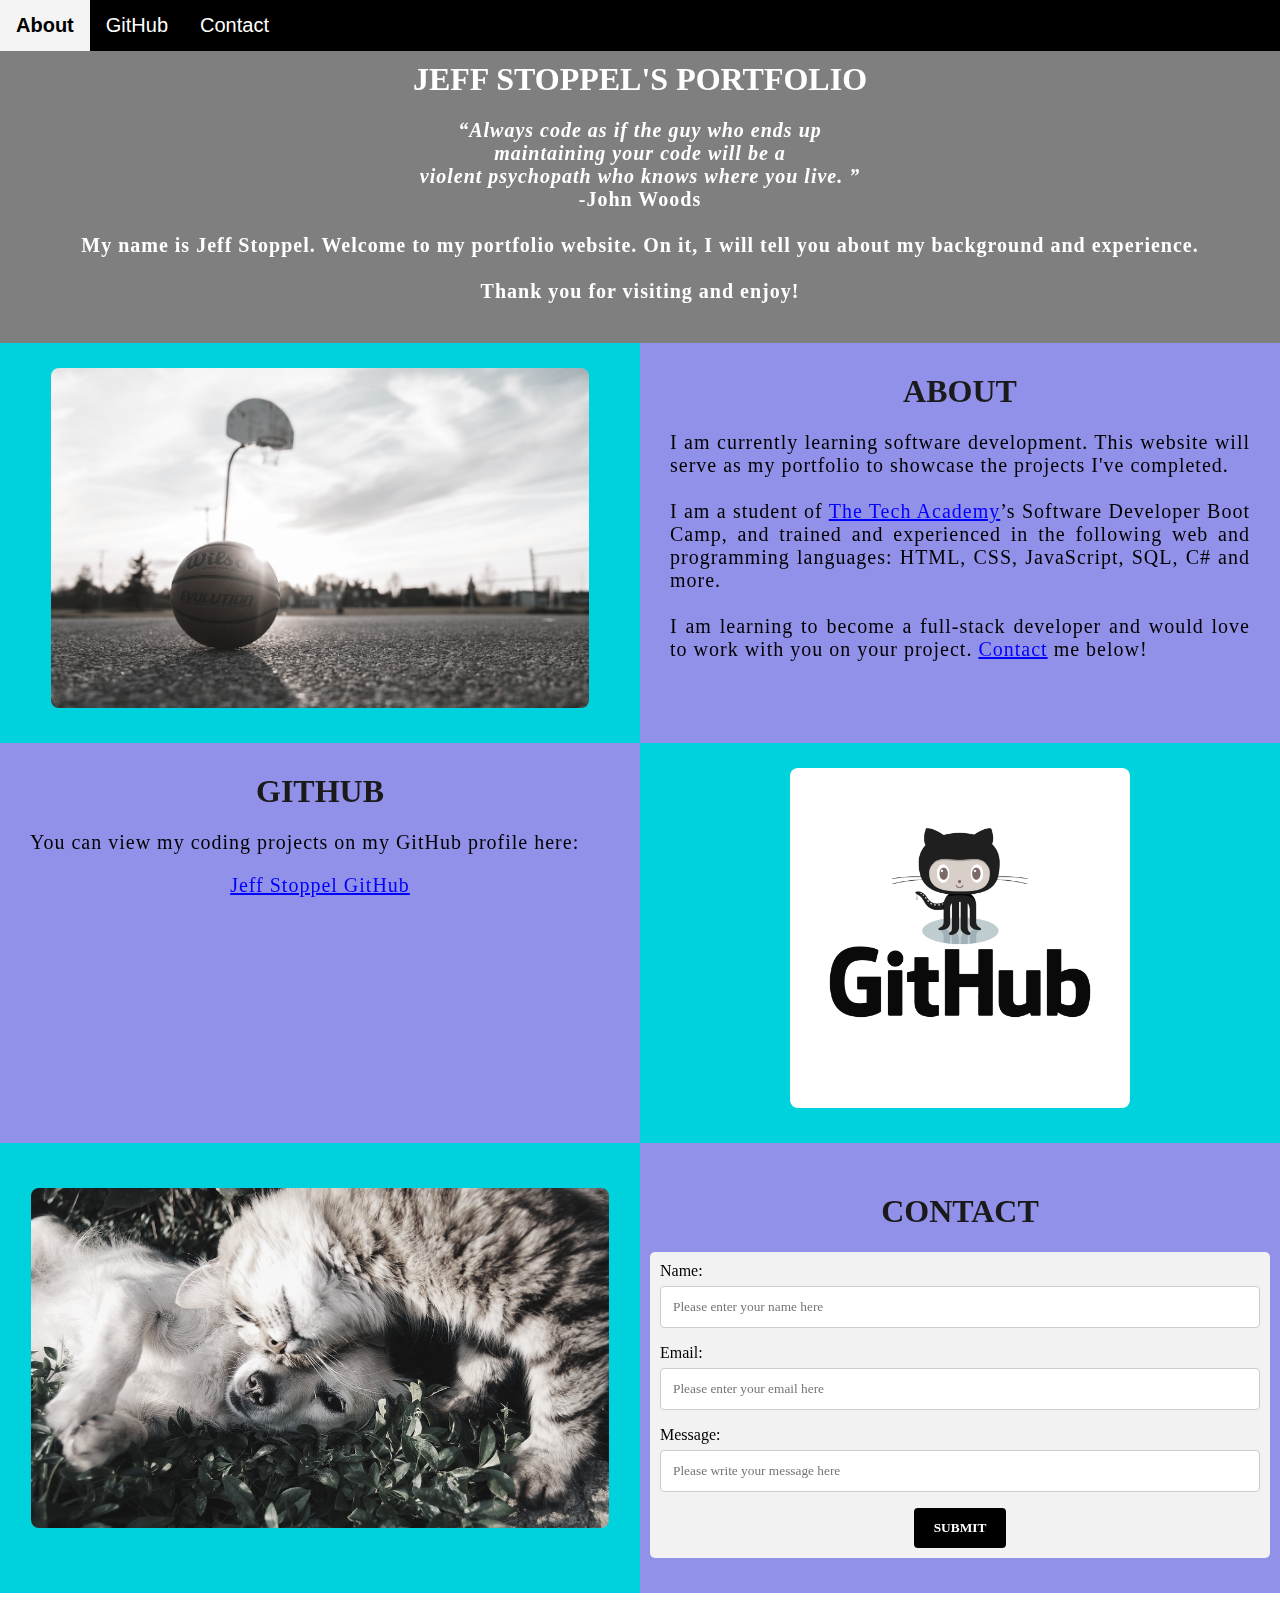
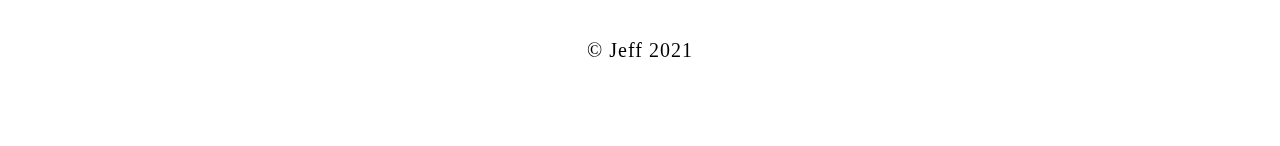
==== index.html @ 81a7c1c8 "Rename Index.html to index.html" ====
<!DOCTYPE html>
<html lang="en">

    <!-- HEAD -->
    <head>
        <meta charset="UTF-8" name="viewport" content="width=device-width" />
        <title>Jeff Stoppel</title>
        <link rel="stylesheet" type="text/css" href="./CSS/website_styles.css">
    </head>

    <!-- BODY -->
    <body>
        <body class="Background">

            <!-- NAVBAR -->
            <div class="Navbar"
                <a class="active" href="#Home">Home</a>
                <a href="#About">About</a>
                <a href="#GitHub">GitHub</a>
                <a href="#Contact">Contact</a>
            </div>

            <!-- Breaks to add space between navbar and first heading -->
            <br>
            <br>

            <!-- BACKGROUND VIDEO -->
            <div class="Home">
                <video autoplay muted loop id="Video">
                    <source src="./Videos/Computer_1.mp4" type="video/mp4">
                    <!-- VIDEO ERROR MESSAGE -->
                    Something went wrong.
                </video>    
            </div>

            <!-- VIDEO TEXT -->
            <div class="Video_Text">
                <h1 class="white-text">Jeff Stoppel's Portfolio</h1>
                <strong>
                    <p class="center">
                        <q>Always code as if the guy who ends up
                            <br>maintaining your code will be a
                            <br>violent psychopath who knows where you live.
                        </q>
                        <br> -John Woods
                        <br>
                        <br> My name is Jeff Stoppel. Welcome to my portfolio website. On it, I will tell you about my background and experience.
                        <br>
                        <br> Thank you for visiting and enjoy!
                    </p>
                </strong>
            </div>


            <!-- ABOUT SECTION -->
            <div class="Row" id="About">
                <!-- LEFT COLUMN -->
                <div class="column">
                    <img src="./Images/Basketball.jpg" alt="Basketball court">
                </div>
                <!-- RIGHT COLUMN -->
                <div class="column_1">
                    <h1>About</h1>
                    <p>
                        I am currently learning software development. This website will serve as my portfolio to showcase the projects I've completed.
                    <br>
                    <br>I am a student of <a href="https://www.learncodinganywhere.com" target="_blank">The Tech Academy</a>’s Software Developer Boot Camp, and trained and experienced in the following web and programming languages: HTML, CSS, JavaScript, SQL, C# and more. 
                    <br>
                    <br>I am learning to become a full-stack developer and would love to work with you on your project. <a href="#Contact">Contact</a> me below!
                    </p>
                </div>    
            </div>

            <!-- GitHub SECTION-->
            <div class="Row" id="GitHub">
                <!-- LEFT COLUMN -->
                <div class="column_1">
                    <h1>GitHub</h1>
                    <p>
                        You can view my coding projects on my GitHub profile here:
                        <br>
                        <p class="center"><a href="https://github.com/jeffstop" target="blank">Jeff Stoppel GitHub</a></p>
                    </p>
                </div>
                <!-- RIGHT COLUMN -->
                <div class="column">
                    <a href="https://github.com/jeffstop" target="blank"><img src="./Images/GitHub.png" alt="GitHub Logo"></a>
                </div>
            </div>

            <!-- CONTACT SECTION -->
            <div class="Row" id="Contact">
                <!-- CONTACT IMAGE, LEFT COLUMN -->
                <div class="column column_tall">
                    <img src="./Images/Dog_and_Cat.jpg" alt="Cat and Dog">
                </div>
                <!-- CONTACT FORM, RIGHT COLUMN -->
                <div class="column_1 column_tall"> 
                    <h1>Contact</h1>
                    <!-- This specifies where and how to send the form data; leaving blank for now -->
                    <form action="" method="POST"> <!-- Here utilizing a 3rd part service to submit the contact form data, insert your formspree endpoint in the action attribute -->
                        <label>Name:</label>
                            <input type="text" placeholder="Please enter your name here">
                        <label>Email:</label>
                            <input type="text" id="Email" name="Email" placeholder="Please enter your email here">
                        <label>Message:</label>
                            <input type="text" id="Message" name="Message" placeholder="Please write your message here">
                            <input type="submit" value="SUBMIT">        
                    </form>
                </div>       
            </div>

            <!-- FOOTER SECTION -->
            <footer>
                <p>
                    <p class="center">&copy; Jeff 2021</p>
                    <br>
                </p>
            </footer>
    </body>
</html>
---- CSS/website_styles.css ----
/*------- GENERAL STYLING -------*/
/* Body */
body {
    margin: 0%; /*Will make site display all the way to the edge of the browser screen */
}

/* Heading 1 elements */
h1 {
    text-transform: uppercase;
    font-family: "Trebuchet MS", Optima;
    text-align: center;
    margin-top: 5px;
    color: #1a1a1a;
}

/* Heading 1 element hover effect */
h1:hover {
    filter: grayscale(5%);
    transform: scale(1.1);
    transition: transform 1s;
}

/* Styling for portfolio title text */
.white-text {
    color: #fff;
}

/* Paragraph elements */
p {
    font-family: Perpetua, Rockwell Extra Bold;
    text-align: justify;
    letter-spacing: 1px;
    font-size: 20px;
    padding-left: 20px;
    padding-right: 20px;
}

/* Center class - applies to all elements with the "center" class */
.center {
    text-align: center;
}

/* Center class hover effect - Only effects quote, GitHub link, and footer */
.center:hover {
    transition: transform 2s;
    transform: scale(1.1);
}

/* Anchor elements */
a {
    color: blue;
}

/* Quotation elements */
q {
    font-style: italic;
}

/* Image elements */
img{
    filter: grayscale(75%);
    border-radius: 8px;
    max-width: 100%;
    height: 340px;
    display: block;
    margin-left: auto;
    margin-right: auto;
    top: 50%;
}

/* Image element hover effects */
img:hover {
    filter: grayscale(0%);
    transition: transform 1s;
    transform: scale(1.1);
}

/* Media Queries */
@media screen and (max-width: 576px) {
    img {
        height: 100px;
        margin-top: 150px;
    }
}

/* Footer Styling */
footer {
    padding: 2%;
    background-color: white;
}
/*------- END OF GENERAL STYLING -------*/

/*------- NAVBAR STYLING -------*/
.Navbar {
    overflow: hidden;
    background-color: black;
    position: fixed;
    top: 0;
    width: 100%;
    z-index: 1;
    -webkit-animation: moveNav 1.75s;
    animation: moveNav 1.75s;
}

/* moveNav animation effect for moving the navbar in from the left of the screen */
@keyframes moveNav {
    from {left: -100vw;}
    to {left: 0vw;}
}

/* Navbar links */
.Navbar a {
    float: left;
    display: block;
    color: white;
    padding: 14px 16px;
    text-decoration: none;
    font-family: Avant Garde, Helvetica;
    font-size: 20px;
    text-align: center;
    position: relative;
    -webkit-animation: moveNavText 2s;
    animation: moveNavText 2s;
}

/* moveNavText animation effect for moving navbar text from above the view to the navbar */
@keyframes moveNavText {
    from{top: -100vw;}
    to {top: 0vw;}
}

/* Screens 576px and smaller will display navbar links equally distributed */
@media screen and (max-width: 576px) {
    .Navbar a {
        width: 25%;
        font-size: 12px;
    }
}

/* Navbar hover effects */
.Navbar a:hover {
    background-color: #f4f4f4;
    color: black;
    font-weight: bold;
}

/*Navbar home button */
.Navbar a.active {
    background-color: darkgray;
}
/*------- END NAVBAR STYLING -------*/

/*------- VIDEO STYLING -------*/
#Video {
    position: fixed;
    right: 0;
    bottom: 0;
    min-width: 100%;
    z-index: -1;
}

/* Video Media Queries */
@media screen and (max-width: 576px) {
    #Video {
        display: none;
    }
}

/* Texts over the video */
.Video_Text {
    background: rgba(0, 0, 0, 0.5);
    color: rgb(255, 255, 255);
    width: 100%;
    padding: 20px;
    position: relative;
    -webkit-animation: moveVideoText 2.5s;
    animation: moveVideoText 2.5s;
}

/* Animation effect causes the video overlay text to move up from the bottom of the page upon page load */
@keyframes moveVideoText {
    from {top: -100vw;}
    to {top: 0vw;}
}
/*------- END VIDEO STYLING -------*/

/*------- TABLE STYLING -------*/
* {     /* This asterisk is a universal selector that applies this effect to all elements on the page */
    box-sizing: border-box;
}

.column {
    float: left;
    width: 50%;
    padding: 10px;
    padding-top: 1.9%;
    height: 400px;
    background-color: #00d2dd;
    overflow: hidden;
}

.column_1 {
    float: left;
    width: 50%;
    padding: 10px;
    padding-top: 1.9%;
    height: 400px;
    background-color: #8684e7e5;
    overflow: hidden;
}

/* Media Queries */
@media screen and (max-width: 576px) {
    .comlumn {
        overflow: auto;
    }
}

@media screen and (max-width: 576px) {
    .comlumn_1 {
        overflow: auto;
    }
}

/* This class is applied to columns in the last row to give room for the contact form, without changing the columns higher up */
.column_tall {
    padding-top: 3.5%;
    height: 450px;
} 

/* This inserts something after the content of the selected elements (ROW) */
.Row:after {
    content: ""; /* Left blank to allow footer to be displayed */
    display: table;
    clear: both;
}
/*------- END TABLE STYLING -------*/

/*------- CONTACT FORM STYLING -------*/
input[type=text] {
    width: 100%;
    padding: 12px;
    border: 1px solid #ccc;
    border-radius: 4px;
    box-sizing: border-box;
    margin-top: 6px;
    margin-bottom: 16px;
    resize: vertical;
    font-family: Perpetua, Rockwell Extra Bold;
}

/* Hover effects for input boxes */
input[type=text]:hover {
    box-shadow: 0 0 5px #00004d inset;
}

/* Submit button */
input[type=submit] {
    background-color: black;
    color: white;
    font-weight: bold;
    padding: 12px 20px;
    border: none;
    border-radius: 4px;
    cursor: pointer;
    display: block;
    margin-left: auto;
    margin-right: auto;
    font-family: Perpetua, Rockwell Extra Bold;
}

/* Hover effect for submit button */
input[type=submit]:hover {
    background-color: white;
    color: black;
    transform: scale(1.5);
    transition: transform 0.75s;
}

/* Form element */
form {
    border-radius: 5px;
    background-color: #f2f2f2;
    padding: 10px;
    font-family: "Trebuchet MS", Optima;
}
/*------- END CONTACT FORM STYLING -------*/
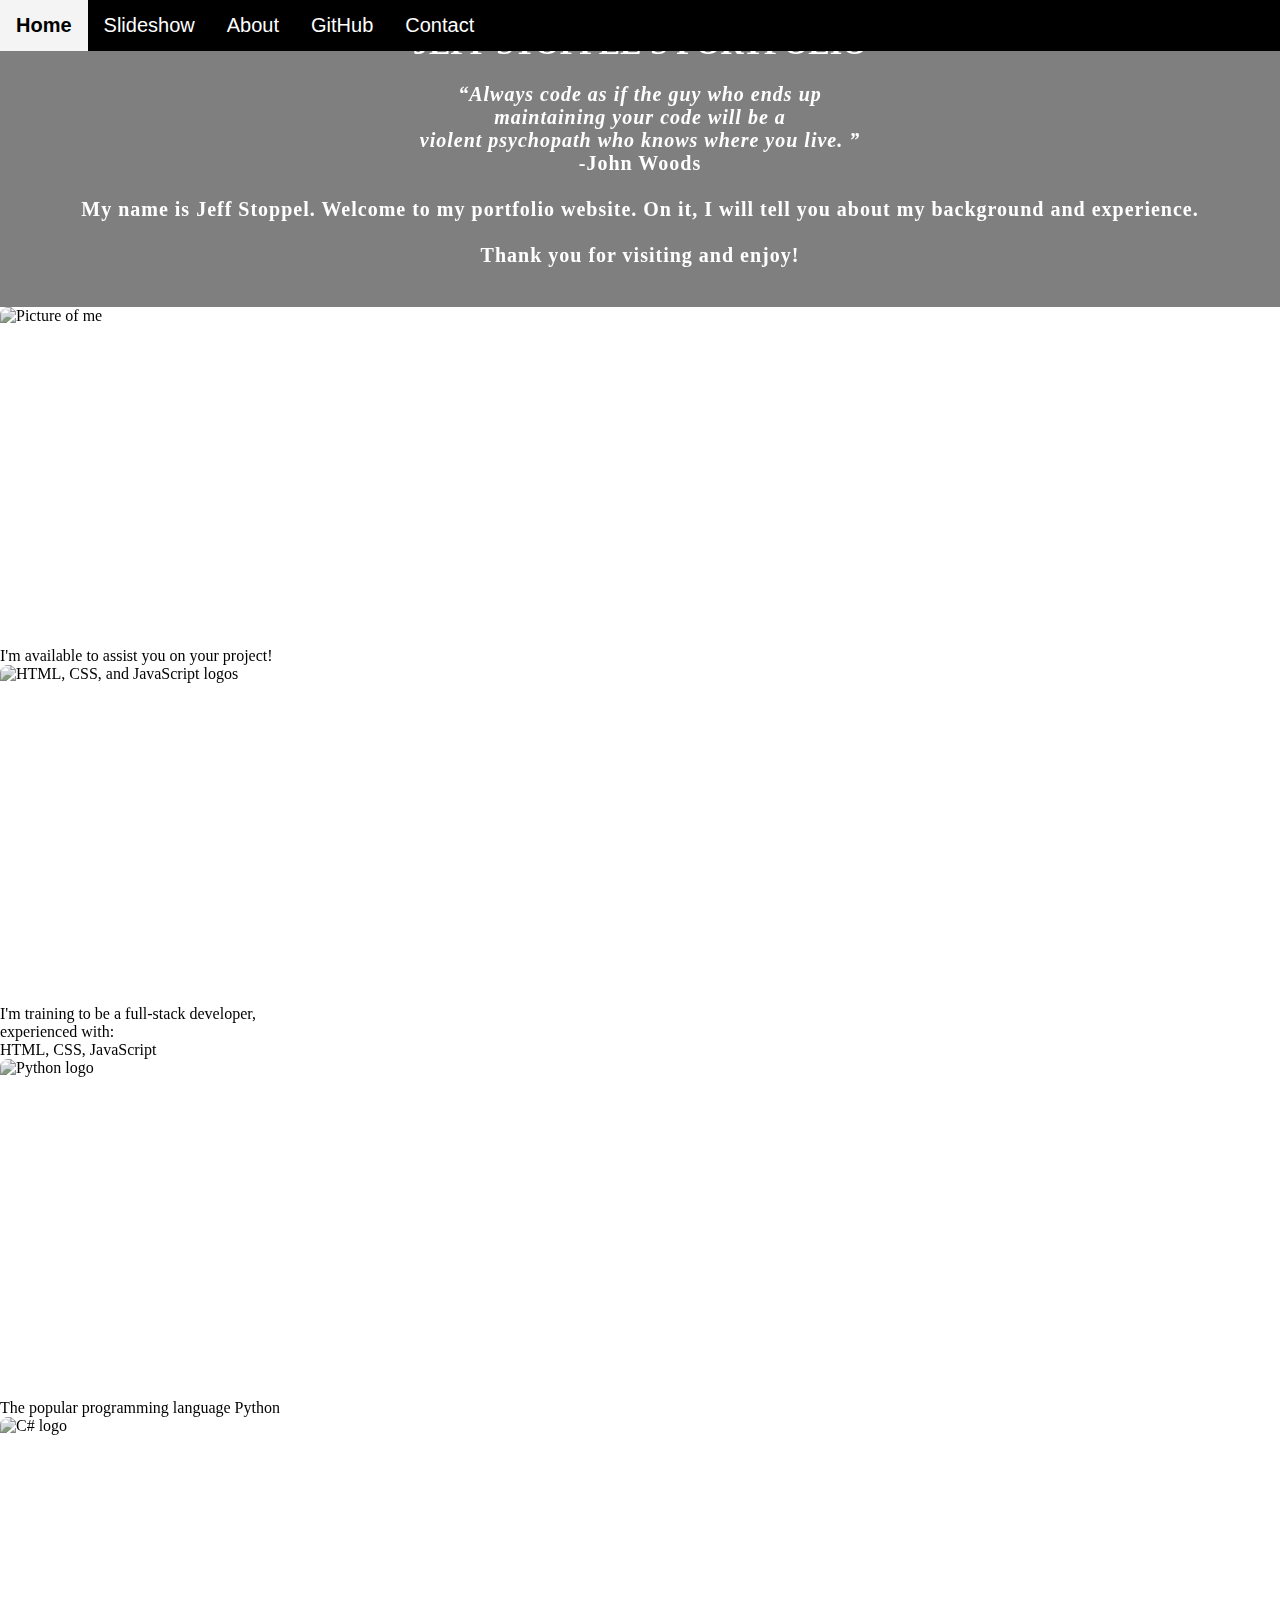
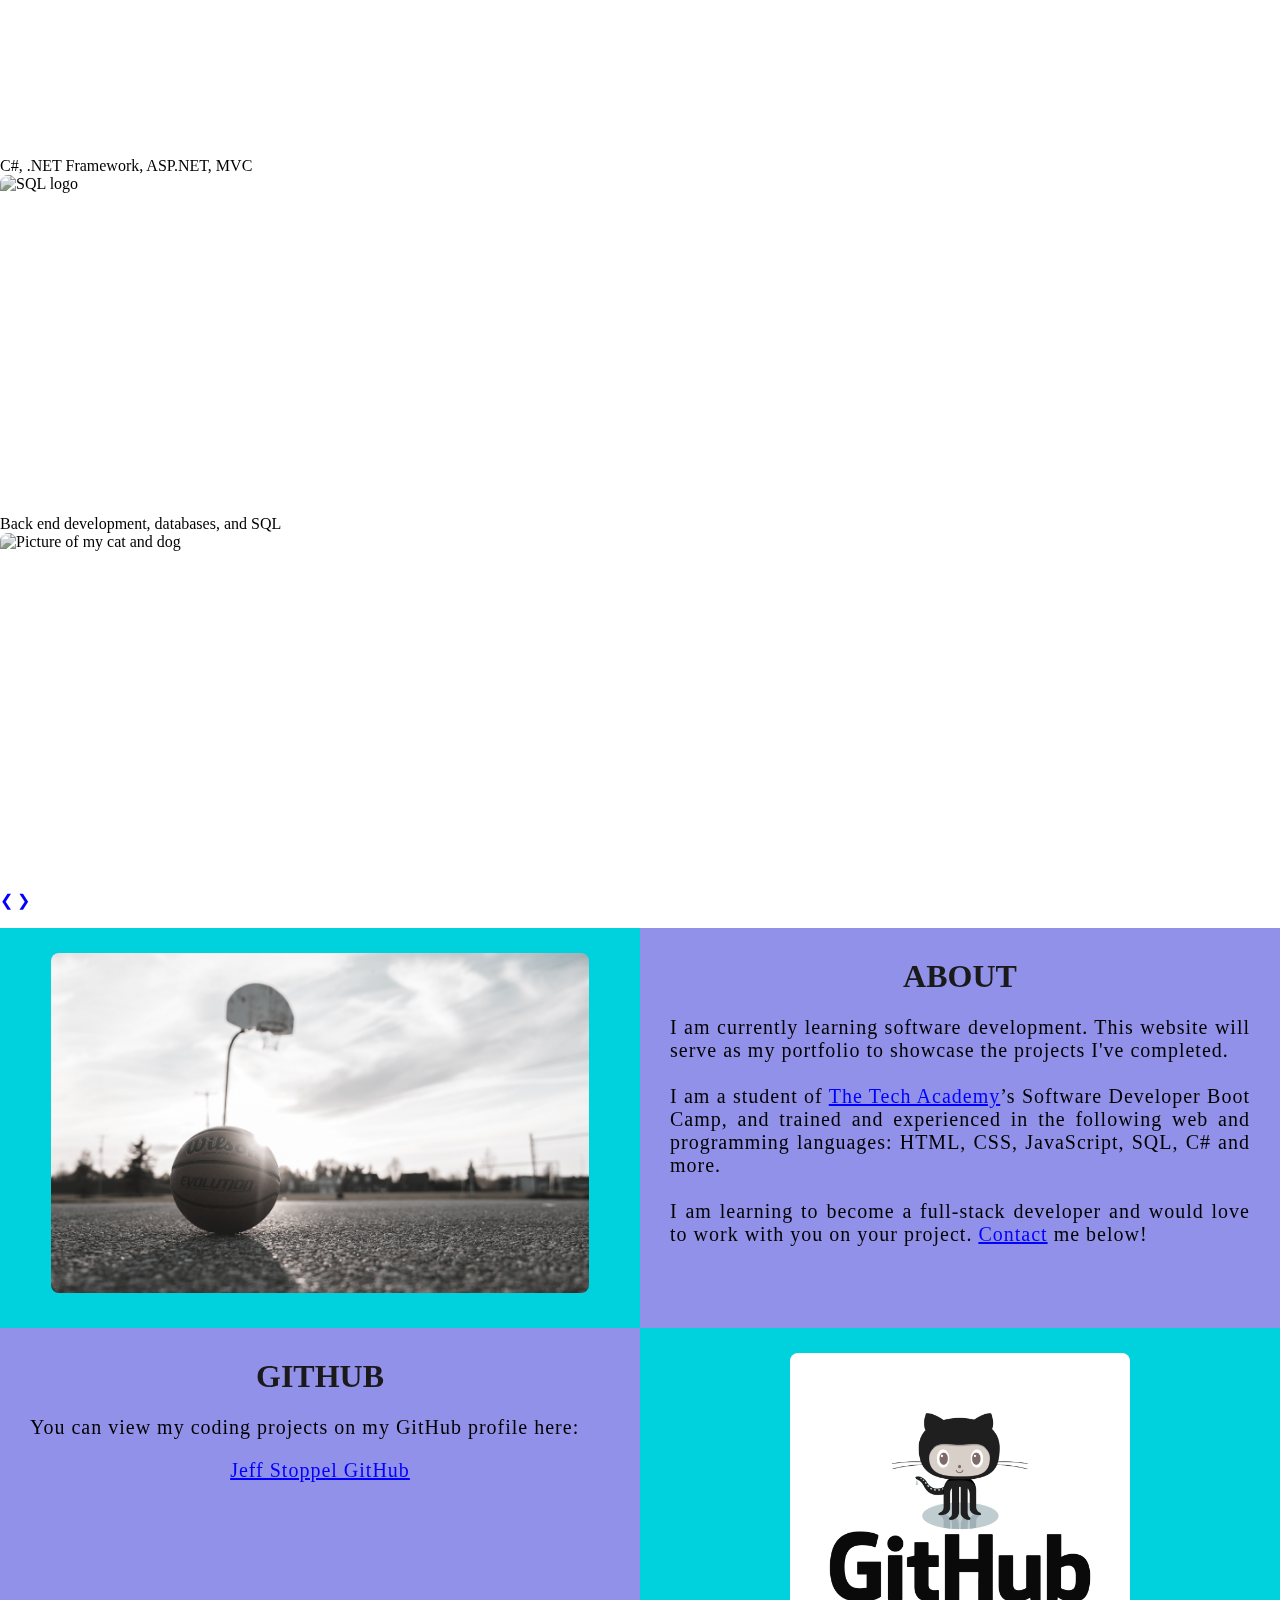
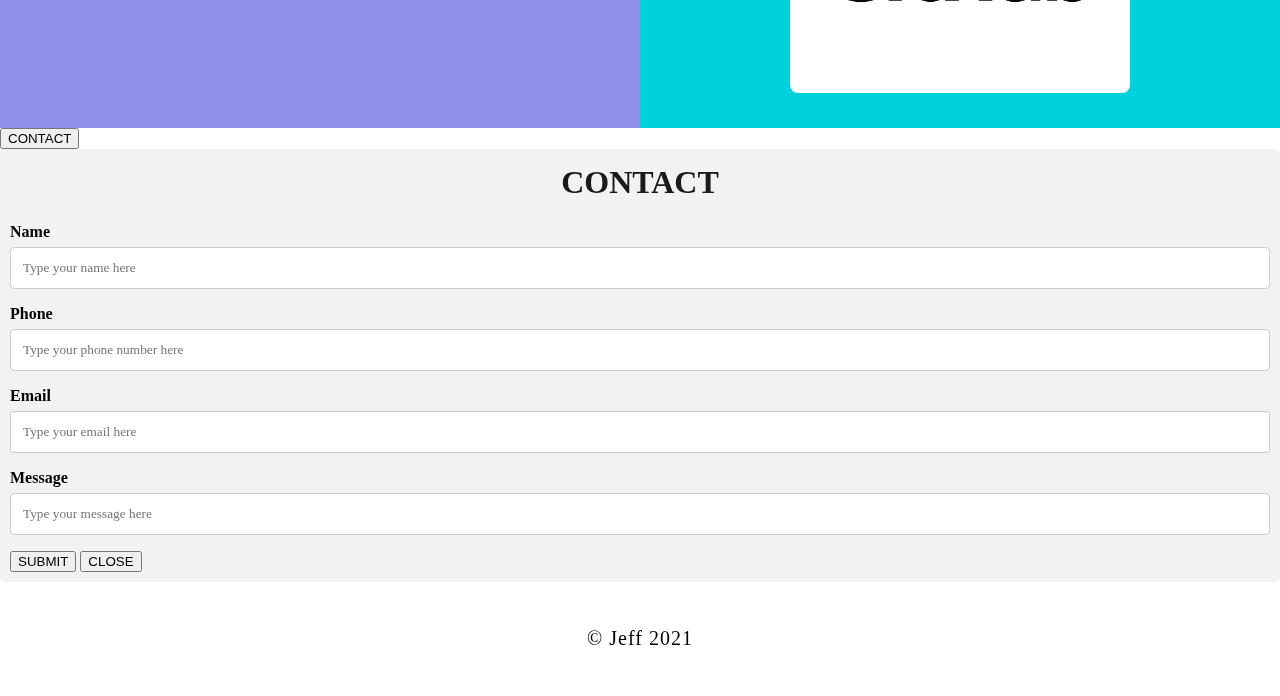
==== commit 67078c64: "Update index.html" ====
--- a/index.html
+++ b/index.html
@@ -6,31 +6,28 @@
         <meta charset="UTF-8" name="viewport" content="width=device-width" />
         <title>Jeff Stoppel</title>
         <link rel="stylesheet" type="text/css" href="./CSS/website_styles.css">
+        <script src="JS/main.js" defer></script>
     </head>
 
     <!-- BODY -->
-    <body>
-        <body class="Background">
+    <body class="Background">
 
             <!-- NAVBAR -->
-            <div class="Navbar"
-                <a class="active" href="#Home">Home</a>
+            <div class="Navbar">
+                <a href="#Home">Home</a>
+                <a href="#Slideshow">Slideshow</a>
                 <a href="#About">About</a>
                 <a href="#GitHub">GitHub</a>
-                <a href="#Contact">Contact</a>
+                <a onclick="openForm()" ondblclick="closeForm()">Contact</a>
             </div>
 
-            <!-- Breaks to add space between navbar and first heading -->
-            <br>
-            <br>
-
             <!-- BACKGROUND VIDEO -->
-            <div class="Home">
+            <div id="Home">
                 <video autoplay muted loop id="Video">
-                    <source src="./Videos/Computer_1.mp4" type="video/mp4">
+                    <source src="Videos/Computer_1.mp4" type="video/mp4">
                     <!-- VIDEO ERROR MESSAGE -->
-                    Something went wrong.
-                </video>    
+                    Your browser does not support HTML5 video
+                </video>
             </div>
 
             <!-- VIDEO TEXT -->
@@ -49,6 +46,58 @@
                         <br> Thank you for visiting and enjoy!
                     </p>
                 </strong>
+            </div>
+
+            <!-- SLIDESHOW SECTION -->
+            <div id="Slideshow">
+                <div id="Slideshow_Background">
+                    <div id="Slideshow_Container">
+                        <!-- Slide 1 of 6 -->
+                        <div class="mySlides fade">
+                            <img class="Slideshow_Images" src="Images/Ella_and_Me1.jpg" alt="Picture of me">
+                            <div class="text">I'm available to assist you on your project!</div>
+                        </div>
+                        <!-- Slide 2 of 6 -->
+                        <div class="mySlides fade">
+                            <img class="Slideshow_Images" src="Images/HTML_CSS_and_JavaScript.jpeg" alt="HTML, CSS, and JavaScript logos">
+                            <div class="text">I'm training to be a full-stack developer,<br> experienced with:<br>HTML, CSS, JavaScript</div>
+                        </div>
+                        <!-- Slide 3 of 6 -->
+                        <div class="mySlides fade">
+                            <img class="Slideshow_Images" src="Images/Python.png" alt="Python logo">
+                            <div class="text">The popular programming language Python</div>
+                        </div>
+                        <!-- Slide 4 of 6 -->
+                        <div class="mySlides fade">
+                            <img class="Slideshow_Images" src="Images/C_Sharp_and_Dot_NET.png" alt="C# logo">
+                            <div class="text">C#, .NET Framework, ASP.NET, MVC</div>
+                        </div>
+                        <!-- Slide 5 of 6 -->
+                        <div class="mySlides fade">
+                            <img class="Slideshow_Images" src="Images/SQL_and_Database.jpg" alt="SQL logo">
+                            <div class="text">Back end development, databases, and SQL</div>
+                        </div>
+                        <!-- Slide 6 of 6 -->
+                        <div class="mySlides fade">
+                            <img class="Slideshow_Images" src="Images/20210526_174647.jpg" alt="Picture of my cat and dog">
+                            <div class="text"><a class="white-text" onclick="openForm()" href="#Contact">Contact me now!</a></div>
+                        </div>
+                        <!-- NEXT & PREV BUTTONS -->
+                        <a class="Previous" onclick="plusSlides(-1)">&#10094;</a>
+                        <a class="Next" onclick="plusSlides(1)">&#10095;</a>
+                    </div>
+                    <br> <!-- ADDS A SPACE BETWEEN THE SLIDESHOW IMAGES AND THE DOTS -->
+
+                    <!-- SLIDESHOW DOTS (THESE ARE ANOTHER WAY FOR USERS TO NAVIGATE THROUGH THE SLIDESHOW) -->
+                    <div style="text-align: center;">
+                        <span class="dot" onclick="currentSlide(1)"></span>
+                        <span class="dot" onclick="currentSlide(2)"></span>
+                        <span class="dot" onclick="currentSlide(3)"></span>
+                        <span class="dot" onclick="currentSlide(4)"></span>
+                        <span class="dot" onclick="currentSlide(5)"></span>
+                        <span class="dot" onclick="currentSlide(6)"></span>
+                    </div>
+                </div>
             </div>
 
 
@@ -76,8 +125,7 @@
                 <!-- LEFT COLUMN -->
                 <div class="column_1">
                     <h1>GitHub</h1>
-                    <p>
-                        You can view my coding projects on my GitHub profile here:
+                    <p>You can view my coding projects on my GitHub profile here:
                         <br>
                         <p class="center"><a href="https://github.com/jeffstop" target="blank">Jeff Stoppel GitHub</a></p>
                     </p>
@@ -88,34 +136,30 @@
                 </div>
             </div>
 
-            <!-- CONTACT SECTION -->
-            <div class="Row" id="Contact">
-                <!-- CONTACT IMAGE, LEFT COLUMN -->
-                <div class="column column_tall">
-                    <img src="./Images/Dog_and_Cat.jpg" alt="Cat and Dog">
+            <!-- CONTACT FORM -->
+            <div id="Contact">
+                <button onclick="openForm()" class="Pop_Up_Button">CONTACT</button>
+                <div class="form-popup" id="myForm">
+                    <form action="https://formspree.io/info@learncodinganywhere.com" method="POST" class="form-container"> <!-- USING FREE ONLINE SERVICE TO SEND CONTACT FORM TO AN EMAIL ADDRESS. WILL NOT WORK UNLESS LIVE ON THE INTERNET -->
+                        <h1>Contact</h1>
+                        <label for="name"><b>Name</b></label>
+                            <input type="text" placeholder="Type your name here" name="name" required>
+                        <label for="phone"><b>Phone</b></label>
+                            <input type="text" placeholder="Type your phone number here" name="phone">
+                        <label for="email"><b>Email</b></label>
+                            <input type="text" placeholder="Type your email here" name="email" required>
+                        <label for="message"><b>Message</b></label>
+                            <input type="text" placeholder="Type your message here" name="message">
+
+                        <button type="submit" class="btn">SUBMIT</button>
+                        <button type="button" class="btn cancel" onclick="closeForm()">CLOSE</button>
+                    </form>
                 </div>
-                <!-- CONTACT FORM, RIGHT COLUMN -->
-                <div class="column_1 column_tall"> 
-                    <h1>Contact</h1>
-                    <!-- This specifies where and how to send the form data; leaving blank for now -->
-                    <form action="" method="POST"> <!-- Here utilizing a 3rd part service to submit the contact form data, insert your formspree endpoint in the action attribute -->
-                        <label>Name:</label>
-                            <input type="text" placeholder="Please enter your name here">
-                        <label>Email:</label>
-                            <input type="text" id="Email" name="Email" placeholder="Please enter your email here">
-                        <label>Message:</label>
-                            <input type="text" id="Message" name="Message" placeholder="Please write your message here">
-                            <input type="submit" value="SUBMIT">        
-                    </form>
-                </div>       
             </div>
 
             <!-- FOOTER SECTION -->
             <footer>
-                <p>
                     <p class="center">&copy; Jeff 2021</p>
-                    <br>
-                </p>
             </footer>
     </body>
-</html>
+</html>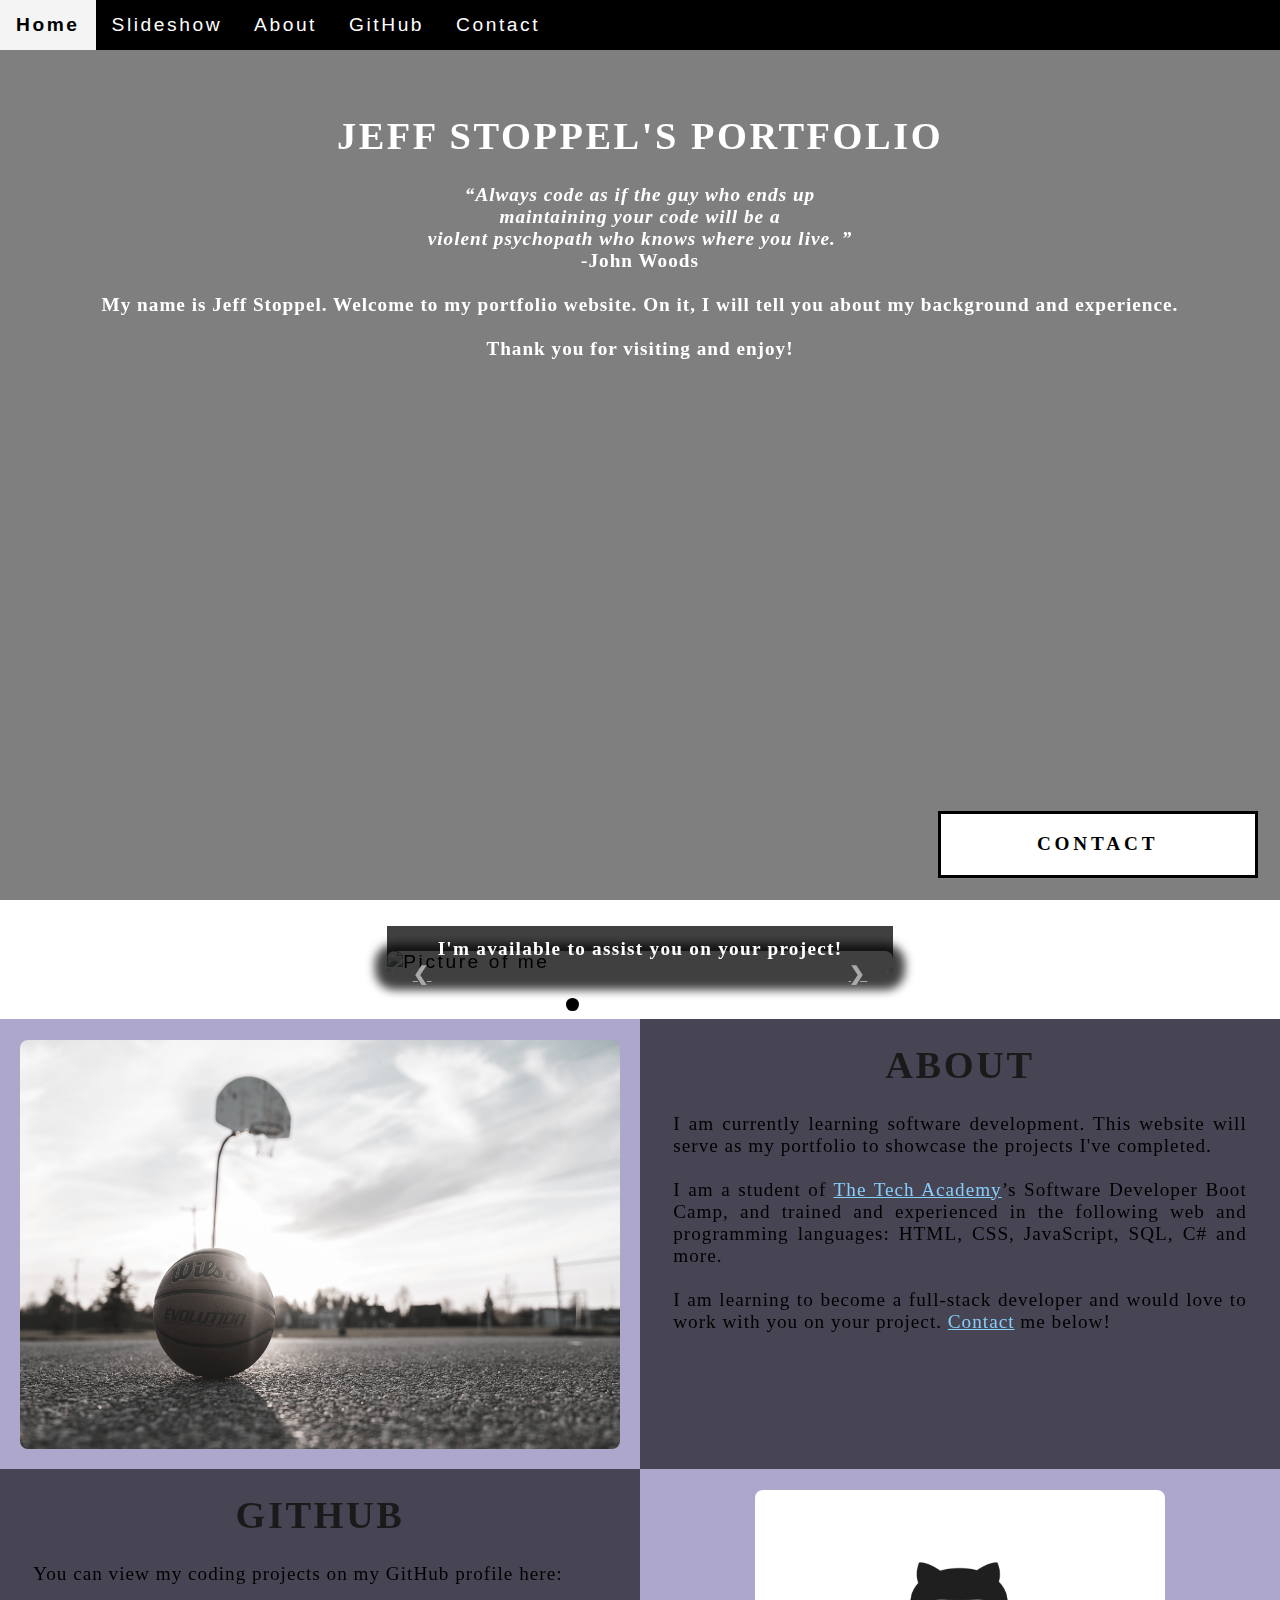
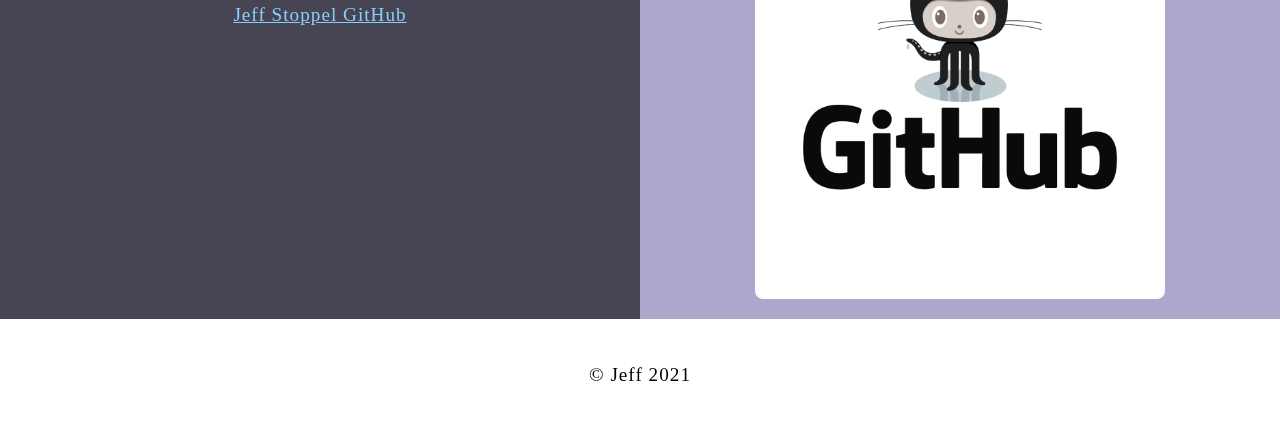
==== commit f609e26e: "Update index.html" ====
--- a/index.html
+++ b/index.html
@@ -54,7 +54,7 @@
                     <div id="Slideshow_Container">
                         <!-- Slide 1 of 6 -->
                         <div class="mySlides fade">
-                            <img class="Slideshow_Images" src="Images/Ella_and_Me1.jpg" alt="Picture of me">
+                            <img class="Slideshow_Images" src="Images/20211017_081829.jpg" alt="Picture of me">
                             <div class="text">I'm available to assist you on your project!</div>
                         </div>
                         <!-- Slide 2 of 6 -->
--- a/CSS/website_styles.css
+++ b/CSS/website_styles.css
@@ -1,81 +1,98 @@
 /*------- GENERAL STYLING -------*/
+/* HTML */
+html {
+    scroll-behavior: smooth;
+}
+
 /* Body */
 body {
     margin: 0%; /*Will make site display all the way to the edge of the browser screen */
+    opacity: 1;
+    transition: 3s opacity; /* 3 second fade in */
+    letter-spacing: .2vw;   /* vw is a relative measurement, 1vw is equal to 1% of the viewport width */
+    font-family: Avant Garde, Helvetica;
+    font-size: 1.5vw;
+    overflow-x: hidden; /* Prevents the horizontal scroll bar from appearing when the quote is hovered over */
+    user-select: none;  /* Prevents the text on the webpage from being highlighted by the user */
+}
+
+/* Contributes to the fade effect for the page when it loads */
+body.fade-out {
+    opacity: .1;    /* Sets opacity at the start of page load */
 }
 
 /* Heading 1 elements */
 h1 {
-    text-transform: uppercase;
-    font-family: "Trebuchet MS", Optima;
-    text-align: center;
-    margin-top: 5px;
+    text-transform: uppercase;  /* Capitalizing all h1 headings */
+    font-family: "Trebuchet MS", Optima;    /* Sets font family for all h1 headings */
+    text-align: center;     /* Centers all h1 elements */
+    margin-top: 0.5%;     /* Adds a small margin above h1 elements */
     color: #1a1a1a;
 }
 
 /* Heading 1 element hover effect */
 h1:hover {
-    filter: grayscale(5%);
-    transform: scale(1.1);
-    transition: transform 1s;
+    filter: grayscale(5%);  /* Adds a slight gray filter to h1 headings when hovered over */
+    transform: scale(1.1);  /* Increase size by 1.1 during hover */
+    transition: transform 1s;   /* Transformation time 1 second */
 }
 
 /* Styling for portfolio title text */
 .white-text {
-    color: #fff;
+    color: #fff;    /* Changes color of Portfolio Title text */
+    padding-top: 10vh;  /* Adds padding to the top of the Portfolio Title text */
 }
 
 /* Paragraph elements */
 p {
     font-family: Perpetua, Rockwell Extra Bold;
-    text-align: justify;
-    letter-spacing: 1px;
-    font-size: 20px;
-    padding-left: 20px;
-    padding-right: 20px;
+    text-align: justify;    /* Justifies text within paragraph element */
+    letter-spacing: 1px;    /* Expands text */
+    font-size: 1.5vw;    /* Font size equal to 1.5% of viewport width */
+    padding-left: 1vw;     /* Padding equal to 1% of viewport width */
+    padding-right: 1vw;    /* Padding equal to 1% of viewport width */
 }
 
 /* Center class - applies to all elements with the "center" class */
 .center {
-    text-align: center;
+    text-align: center; /* This center aligns the text */
 }
 
 /* Center class hover effect - Only effects quote, GitHub link, and footer */
 .center:hover {
-    transition: transform 2s;
-    transform: scale(1.1);
+    transition: transform 2s;   /* Makes transform effect take 2 seconds */
+    transform: scale(1.1);  /* Increases size by 1.1 when hovered over */
 }
 
 /* Anchor elements */
 a {
-    color: blue;
+    color: lightskyblue;    /* Makes all links blue */
+    cursor: pointer;    /* Changes mouse to pointer when hovered over or clicked */
+    text-decoration: underline; /* Makes all links underlined */
 }
 
 /* Quotation elements */
 q {
-    font-style: italic;
+    font-style: italic; /* Makes the quote italicized */
 }
 
 /* Image elements */
 img{
-    filter: grayscale(75%);
-    border-radius: 8px;
-    max-width: 100%;
-    height: 340px;
-    display: block;
-    margin-left: auto;
-    margin-right: auto;
-    top: 50%;
+    filter: grayscale(75%); /* Takes away 75% of color */
+    border-radius: 8px;     /* Gives all images slightly rounded corners */
+    max-width: 100%;    /* Makes all images stay within the width of their container */
+    height: 100%;   /* Sets the height of all images */
+    display: block; /*  */
+    margin: auto auto auto auto;    /* Centers all images */
 }
 
 /* Image element hover effects */
 img:hover {
-    filter: grayscale(0%);
-    transition: transform 1s;
-    transform: scale(1.1);
+    filter: grayscale(5%);  /* Brings back most of the image's color when hovered over */
 }
 
 /* Media Queries */
+/* On screens 576px and smaller the images will be 100px tall and centered vertically in the column */
 @media screen and (max-width: 576px) {
     img {
         height: 100px;
@@ -85,78 +102,80 @@
 
 /* Footer Styling */
 footer {
-    padding: 2%;
+    padding: 2%;    /* Gives footer padding equal to 2% of the width of the element's area */
     background-color: white;
 }
 /*------- END OF GENERAL STYLING -------*/
 
 /*------- NAVBAR STYLING -------*/
 .Navbar {
-    overflow: hidden;
-    background-color: black;
-    position: fixed;
-    top: 0;
-    width: 100%;
-    z-index: 1;
-    -webkit-animation: moveNav 1.75s;
-    animation: moveNav 1.75s;
+    overflow: hidden;   /* Hides any content that overflows beyond the boundary of the navbar */
+    background-color: black;    /* Colors the Navbar black */
+    position: fixed;    /* Keeps navbar at the top of the screen */
+    top: 0; /* Leaves no space above the navbar */
+    width: 100%;    /* Makes the navbar span the entire width of the page */
+    z-index: 1; /* Makes sure other elements don't display over the navbar */
+    -webkit-animation: moveNav 1.75s;   /* Safari */
+    animation: moveNav 1.75s;   /* Makes the MoveNav animation last 1.75 seconds */
 }
 
 /* moveNav animation effect for moving the navbar in from the left of the screen */
 @keyframes moveNav {
-    from {left: -100vw;}
-    to {left: 0vw;}
+    from {left: -100vw;}    /* Starts navbar off the screen to the left */
+    to {left: 0vw;} /* Moves navbar into place */
 }
 
 /* Navbar links */
 .Navbar a {
-    float: left;
-    display: block;
-    color: white;
-    padding: 14px 16px;
-    text-decoration: none;
-    font-family: Avant Garde, Helvetica;
-    font-size: 20px;
-    text-align: center;
-    position: relative;
-    -webkit-animation: moveNavText 2s;
-    animation: moveNavText 2s;
+    float: left;    /* Text floats on the left of the navbar */
+    display: block; /* Ensures other text will be displayed on the same row, instead of a new row */
+    color: white;   /* Font color of navbar */
+    padding: 14px 16px; /* Adds padding around text */
+    text-decoration: none;  /* Gets rid of underlines under the text on navbar */
+    font-family: Avant Garde, Helvetica;    /* Font family used for navbar */
+    font-size: 1.5vw;    /* Font size for navbar */
+    text-align: center; /* Centers text in its container */
+    position: relative; /* Sets text relative to its normal positioning, allows use of animation below */
+    -webkit-animation: moveNavText 2s;  /* Animation for Safari */
+    animation: moveNavText 2s;  /* Applies the moveNavText animation for 5.75s */
 }
 
 /* moveNavText animation effect for moving navbar text from above the view to the navbar */
 @keyframes moveNavText {
-    from{top: -100vw;}
-    to {top: 0vw;}
+    from{top: -100vw;}  /* Sets navbar text 100% above viewport */
+    to {top: 0vw;}  /* Lowers navbar text onto navbar */
 }
 
 /* Screens 576px and smaller will display navbar links equally distributed */
 @media screen and (max-width: 576px) {
     .Navbar a {
-        width: 25%;
+        width: 20%; /* Sets each navbar link to 20% of the navbar */
         font-size: 12px;
     }
 }
 
 /* Navbar hover effects */
 .Navbar a:hover {
-    background-color: #f4f4f4;
-    color: black;
-    font-weight: bold;
+    background-color: #f4f4f4;  /* Background color displayed when hovered over link */
+    color: black;   /* Font color when a navbar element is hovered over */
+    font-weight: bold;  /* Makes text bold when hovered over */
+    cursor: pointer;    
 }
 
 /*Navbar home button */
-.Navbar a.active {
+.Navbar a.active {      /* Targets the a element on the navbar with the "active" class */
     background-color: darkgray;
 }
 /*------- END NAVBAR STYLING -------*/
 
 /*------- VIDEO STYLING -------*/
+/* Formatting for background video */
 #Video {
-    position: fixed;
-    right: 0;
-    bottom: 0;
-    min-width: 100%;
-    z-index: -1;
+    position: fixed;    /* Fixes video to the page */
+    right: 0;   /* Leaves no space between edge of video and the end of the page */
+    bottom: 0;  /*Leaves no space between edge of video and the bottom of the page */
+    min-width: 100%;    /* Makes video display the full width of the page */
+    z-index: -1;    /* Places video behind other elements on the page */
 }
 
 /* Video Media Queries */
@@ -168,45 +187,151 @@
 
 /* Texts over the video */
 .Video_Text {
-    background: rgba(0, 0, 0, 0.5);
-    color: rgb(255, 255, 255);
-    width: 100%;
-    padding: 20px;
-    position: relative;
-    -webkit-animation: moveVideoText 2.5s;
-    animation: moveVideoText 2.5s;
+    background: rgba(0, 0, 0, 0.5); /* Semi-transparent background for text to sit over */
+    color: rgb(255, 255, 255);  /* Font color */
+    width: 100%;    /* Video text fills width of the video */
+    height: 100vh;  /* Ensures the video text container fills the height of the viewport so that the slideshow is not partially displayed */
+    padding-top: 2vh;   /* Adds padding around the container so the background goes slightly beyond the text */
+    position: relative; /* Sets text relative to its normal positioning, allows the use of animation below */
+    -webkit-animation: moveVideoText 2.5s;  /* Animation for Safari */
+    animation: moveVideoText 2.5s;  /* moveVideoText animation set to 2.5 seconds */
 }
 
 /* Animation effect causes the video overlay text to move up from the bottom of the page upon page load */
 @keyframes moveVideoText {
-    from {top: -100vw;}
-    to {top: 0vw;}
+    from {top: -100vw;} /* Sets the position of video text to above the viewport */
+    to {top: 0vw;}  /* Moves video text to normal position on the viewport */
 }
 /*------- END VIDEO STYLING -------*/
+
+/*------- SLIDESHOW STYLING -------*/
+#Slideshow_Background {
+    background: rgba(255, 255, 255, 0.35);  /* Creates slightly white transparent background placed over the video in the background */
+}
+
+.mySlides {
+    display: none;  /* Prevents the images from being displayed, using JS to display these */
+}
+
+/* Slideshow section/container */
+#Slideshow_Container {
+    width: 39.5vw;  /* Sets relative size of container for the slideshow to 39.5% of viewport width */
+    height: auto;   /* Height of container is automatically adjusted based on the content it is displaying */
+    padding-top: 4%;    /* Adds padding to the top of the slideshow container */
+    position: relative; /* Sets the container relative to its normal positioning */
+    margin: auto;   /* Horizontally centers the container on the page */
+}
+
+/* Images contained in slideshow */
+.Slideshow_Images {
+    vertical-align: middle; /* Centers images vertically within the slideshow container */
+    height: auto;   /* Height of images is automatically adjusted based on the content */
+    box-shadow: 0px 5px 10px 12px rgba(0, 0, 0, .75);   /* Adds a shadow around the images */
+    width: 100%;    /* Width of images is automatically adjusted based on the content */
+}
+
+/* Next and Previous buttons */
+.Previous, .Next {
+    cursor: pointer;    /* Changes mouse to a pointer when buttons are selected */
+    position: absolute; /* Makes the next and previous buttons positioned relative to the slideshow container */
+    top: 50%;   /* Moves buttons up in the slideshow container */
+    width: auto;/* Width of buttons automatically adjusted based on content */
+    padding: 2vw;   /* Adds padding equal to 2% of viewport width */
+    color: darkgray;
+    font-weight: bold;
+    font-size: 1.5vw;
+    border-radius: 0 3px 3px 0; /* Adds a slightly rounded border on the top and bottom right corners */
+    user-select: none;  /* This makes it so the user cannot highlight the text */
+    transition: 0.6s ease;  /* Specifies the details of the hover transition for these elements */
+}
+
+/* Positions the next button on the right hand side */
+.Next {
+    right: 0;   /* Moves next button to the right side of the slideshow container */
+    border-radius: 3px 0 0 3px; /* Changes the border radius on the next button to the top and bottom left of the button */
+}
+
+/* Hover effects on slideshow buttons */
+.Previous:hover, .Next:hover {
+    background-color: rgba(0, 0, 0, 0.8);   /* Makes the background of the arrows a transparent gray color */
+    color: white;   /* Makes the arrows white when hovered over */
+}
+
+/* Slideshow text */
+.text {
+    color: white;
+    padding: 1vw;
+    position: absolute; /* Ensures text is positioned within the image */
+    bottom: 0;  /* Sets the text at the bottom of the image */
+    width: 100%;    /* Sets the element to cover the full width of image */
+    text-align: center; /* Centers the text within the image */
+    font-family: Perpetua, Rockwell Extra Bold;
+    letter-spacing: .1vw;   /* Spacing size between letters */
+    font-size: 1.5vw;   /* Font size relative to the viewport */
+    background-color: rgba(0, 0, 0, 0.75);  /* Gives a slight trasparent black background */
+    font-weight: bold;
+    border-radius: 0px 0px 7px 7px; /* Gives text background rounded corners on the bottom left and right corners */
+}
+
+/* Styling of the dots under the slideshow */
+.dot {
+    cursor: pointer;    /* Cursor changes to pointer when hovered over the dots */
+    height: 1vw;    /* Dots are sized relative to the viewport width */
+    width: 1vw; 
+    margin: .25vw;  /* Adds additional spacing between the dots */
+    background-color: white;    /* Makes the dots white */
+    border-radius: 50%; /* Makes the dots circles by rounding each corner */
+    display: inline-block;  /* Allows dots to be displayed next to each other in a row */
+    transition: background-color 0.6s ease; /* When clicked on the dots transition to a different color when clicked or hovered over */
+    z-index: 1; /* Makes dots display above other elements */
+}
+
+/* Hover effect for slideshow dots */
+.active, .dot:hover {
+    background-color: black;    /* Sets color of the dots when hovered over */
+}
+
+/* Fading animation for slideshow */
+.fade {
+    animation-name: fade;   /* Fade animation defined below */
+    animation-duration: 1.5s;   /* Animation lasts 1.5 seconds */
+    -webkit-animation-name: fade;   /* Animation for safari */
+    -webkit-animation-duration: 1.5s;
+}
+
+@-webkit-keyframes fade {
+    from {opacity: .4;} /* Image starts transparent */
+    to {opacity: 1;}    /* Image ends opaque */
+}
+
+@keyframes fade {
+    from {opacity: .4;} /* Image starts transparent */
+    to {opacity: 1;}    /* Image ends opaque */
+}
+
+/*------- END SLIDESHOW STYLING -------*/
 
 /*------- TABLE STYLING -------*/
 * {     /* This asterisk is a universal selector that applies this effect to all elements on the page */
-    box-sizing: border-box;
-}
-
+    box-sizing: border-box; /* Creates a box with a border within which the text will be placed */
+}
+
+/* Left column */
 .column {
     float: left;
-    width: 50%;
-    padding: 10px;
-    padding-top: 1.9%;
-    height: 400px;
-    background-color: #00d2dd;
-    overflow: hidden;
-}
-
+    width: 50%; /* Ensures column takes up half the page width */
+    padding: 1.6%;
+    height: 450px;
+    background-color: #ACA7CB;  /* Sets background color of the top left and bottom right column */
+}
+
+/* Right column */
 .column_1 {
     float: left;
     width: 50%;
-    padding: 10px;
-    padding-top: 1.9%;
-    height: 400px;
-    background-color: #8684e7e5;
-    overflow: hidden;
+    padding: 1.6%;
+    height: 450px;
+    background-color: #474554;
 }
 
 /* Media Queries */
@@ -222,66 +347,110 @@
     }
 }
 
-/* This class is applied to columns in the last row to give room for the contact form, without changing the columns higher up */
-.column_tall {
-    padding-top: 3.5%;
-    height: 450px;
-} 
-
 /* This inserts something after the content of the selected elements (ROW) */
 .Row:after {
     content: ""; /* Left blank to allow footer to be displayed */
-    display: table;
-    clear: both;
+    display: table; /* Treats element as a table */
+    clear: both;    /* Clears any other elements from floating on the left or the right of an element */
 }
 /*------- END TABLE STYLING -------*/
 
 /*------- CONTACT FORM STYLING -------*/
-input[type=text] {
-    width: 100%;
-    padding: 12px;
-    border: 1px solid #ccc;
-    border-radius: 4px;
-    box-sizing: border-box;
-    margin-top: 6px;
-    margin-bottom: 16px;
-    resize: vertical;
-    font-family: Perpetua, Rockwell Extra Bold;
-}
-
-/* Hover effects for input boxes */
-input[type=text]:hover {
-    box-shadow: 0 0 5px #00004d inset;
-}
-
-/* Submit button */
-input[type=submit] {
+/* Button used to open the contact form - fixed at the bottom of the page */
+.Pop_Up_Button {
+    position: fixed;    /* Sets position relative to the viewport and stays in the same location */
+    bottom: 1.75vw; /* Positions the button slightly up from the bottom of the viewport */
+    right: 1.75vw;  /* Positions the button slightly right from the side of the viewport */
+    width: 25vw;    /* Sets width relative to the viewport width */
+    background-color: white;    /* Sets background color of the button */
+    color: black;   /* Sets color of button text */
+    border: solid black;    /* Makes a solid black border around the button */
+    cursor: pointer;    /* Changes the cursor to a pointer when hovered the button */
+    -webkit-animation: movePopup 5s;    /* Animation for Safari, 5 seconds */
+    animation: movePopup 5s;    /* Animation set for 5 seconds */
+}
+
+/* movePopup animation moves the button from the right of the screen to its fixed position on the viewport */
+@keyframes movePopup {
+    from {right: -40vw;}
+    to {right: 1.75vw;}
+}
+
+@-webkit-keyframes movePopup {
+    from {right: -40vw;}
+    to {right: 1.75vw;}
+}
+
+/* Styling for the contact form */
+.form-popup {
+    border: 3px solid #f0f1f0; /* Creates a solid light gray border around the contact form */
+    z-index: 8; /* Ensures the contact form show above all other elements on the page */
+    display: none;  /* Hides the form until opened with JavaScript */
+    position: fixed;    /* The form stays in the same location no matter what */
+    bottom: .5vw;   /* Moves form slightly up from the bottom of viewport */
+    right: .5vw;    /* Moves form slightly in from the right side of viewport */
+}
+
+/* Form Styling */
+.form-container {
+    max-width: 49vw;    /* Sets relative size of the form container */
+    padding: 1vw;   /* Adds padding between the form-popup and the form-container */
+    background-color: white;
+}
+
+/* Input Fields */
+.form-container input[type=text] {
+    width: 100%;    /* Input boxes completely fill the width of the form-container */
+    padding: .93vw; /* Adds padding to the input boxes */
+    margin: .6vw 0 .6vw 0;  /* Adds space between the input boxes and the labels */
+    border: none;   /* Removes border from the input boxes */
+    background: gainsboro;  /* Sets the background color of the input boxes */
+    font-size: 1vw; /* Relative font size */
+}
+
+/* General styling for all buttons */
+button {
+    font-family: "Trebuchet MS", Optima;
+    letter-spacing: .3vw;   /* Adds slight spacing between letters */
+    font-size: 1.5vw;   /* Relative font size */
+    font-weight: bold;
+    padding: 1.5vw; /* Adds padding to the text in buttons */
+    cursor: pointer;    /* Changes curosr to a pointer over button elements */
+    width: 100%;    /* Sets width of buttons to 100% of their containers */
+    height: auto;   /* Changes height based on content */
+}
+
+/* Hover effect for contact and submit buttons */
+button:hover, .form-container .btn:hover {
+    color: white;   /* Changes text color in buttons */
+    background-color: black;    /* Background color changes to black */
+    transition-duration: 1s;    /* Transition lasts 1 second */
+    -webkit-transition-duration: 1s;    /* Safari */
+    border-color: silver;   /* Border changes to silver */
+}
+
+/* Submit Button */
+.form-container .btn {
+    background-color: white;
+    color: black;
+    border-color: black;
+    margin-bottom: 1vh; /* Adds space between the submit button and the close button */
+}
+
+/* Close Button */
+.form-container .cancel {
     background-color: black;
     color: white;
-    font-weight: bold;
-    padding: 12px 20px;
-    border: none;
-    border-radius: 4px;
-    cursor: pointer;
-    display: block;
-    margin-left: auto;
-    margin-right: auto;
-    font-family: Perpetua, Rockwell Extra Bold;
-}
-
-/* Hover effect for submit button */
-input[type=submit]:hover {
-    background-color: white;
-    color: black;
-    transform: scale(1.5);
-    transition: transform 0.75s;
-}
-
-/* Form element */
-form {
-    border-radius: 5px;
-    background-color: #f2f2f2;
-    padding: 10px;
-    font-family: "Trebuchet MS", Optima;
-}
+    border-color: gray;
+}
+
+/* Styling for close button on hover */
+.form-container .cancel:hover {
+    color: white;
+    background-color: darkred;
+    transition-duration: 1s;
+    -webkit-transition-duration: 1s;
+    border-color: black;
+}
+
 /*------- END CONTACT FORM STYLING -------*/